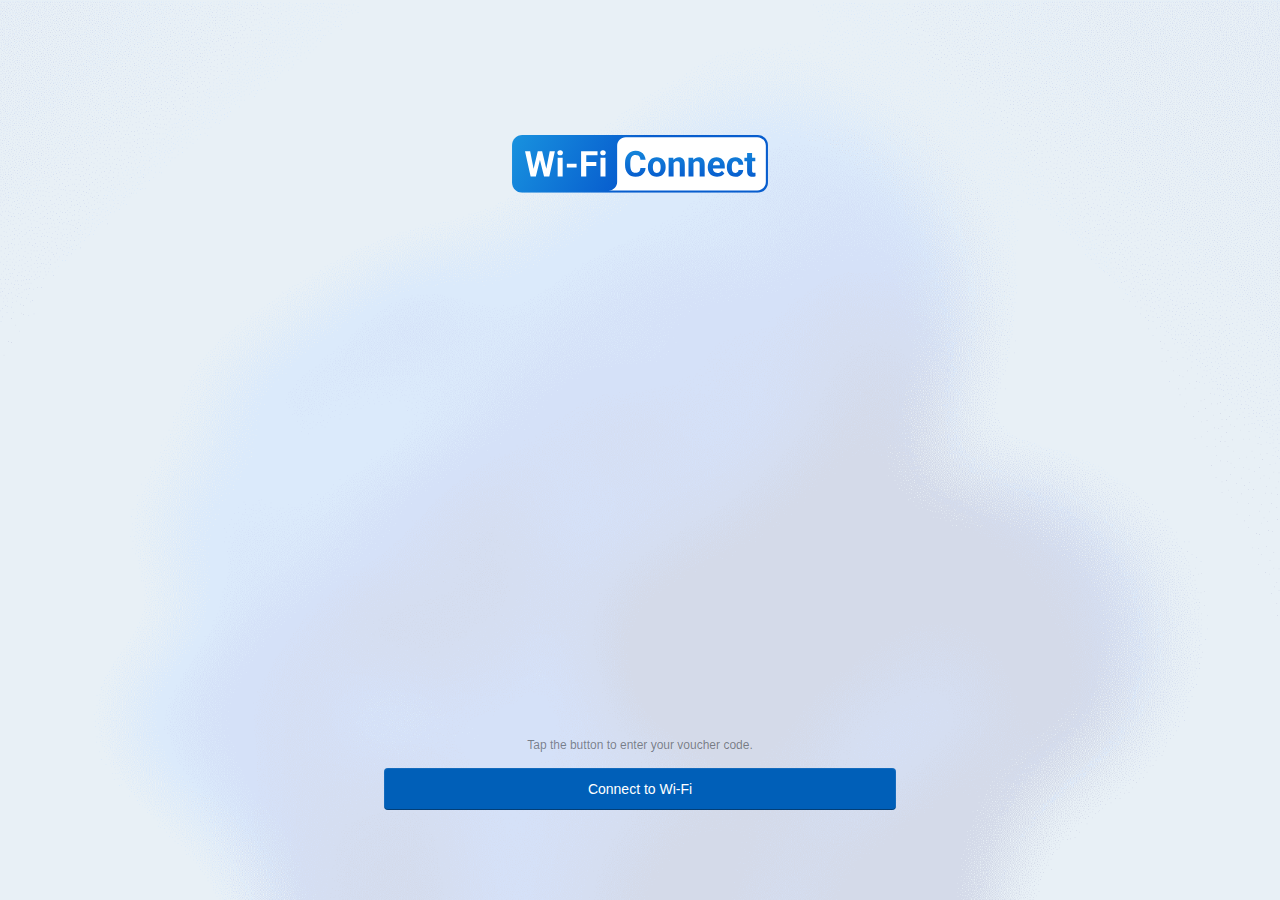
==== index.html @ c7b20d42 "Merge pull request #3 from MinecraftJohn/development" ====
<!DOCTYPE html PUBLIC "-//W3C//DTD XHTML 1.0 Transitional//EN" "http://www.w3.org/TR/xhtml1/DTD/xhtml1-transitional.dtd">
<html lang="en" theme="day">

<head>
    <meta charset="UTF-8">
    <meta http-equiv="X-UA-Compatible" content="IE=edge">
    <meta name="viewport" content="width=device-width, initial-scale=1.0">
    <meta name="theme-color" content="#F1F3F9" />
    <title>Wi-Fi Connect</title>
    <link rel="shortcut icon" href="[data-uri]"
        type="image/x-icon">
    <style>
        * {
            font-family: Arial, Helvetica, sans-serif;
            color: var(--text-primary);
            font-size: 14px;
            -webkit-tap-highlight-color: transparent;
            margin: 0;
            padding: 0;
            box-sizing: border-box;
            outline: none;
        }
        
        html[theme="day"] {
            --color-error: #C42B1C;
            --input-bottom-inactive: rgba(0, 0, 0, 0.4458);
            --control-border: rgba(0, 0, 0, 0.0578);
            --control-default: rgba(255, 255, 255, 0.7);
            --control-secondary: rgba(249, 249, 249, 0.5);
            --control-active: #fff;
            --color-accent-disabled: rgba(0, 0, 0, 0.2169);
            --btn-stroke: linear-gradient(180deg, rgba(255, 255, 255, 0.08) 90.67%, rgba(0, 0, 0, 0.4) 100%) border-box;
            --text-primary: rgba(0, 0, 0, 0.8956);
            --text-secondary: rgba(0, 0, 0, 0.6063);
            --text-tertiary: rgba(0, 0, 0, 0.4458);
            --property-focus: 0 0 0 1px #fff, 0 0 0 3px #000;
            --bg-img: url('[data-uri]') center center/cover no-repeat;
        }
        
        html[theme="night"] {
            --color-error: #FF99A4;
            --input-bottom-inactive: rgba(255, 255, 255, 0.5442);
            --control-border: rgba(255, 255, 255, 0.08);
            --control-default: rgba(255, 255, 255, 0.0605);
            --control-secondary: rgba(255, 255, 255, 0.0837);
            --control-active: rgba(30, 30, 30, 0.7);
            --color-accent-disabled: rgba(255, 255, 255, 0.1581);
            --btn-stroke: linear-gradient(180deg, rgba(255, 255, 255, 0.08) 90.67%, rgba(0, 0, 0, 0.14) 100%) border-box;
            --text-primary: #fff;
            --text-secondary: rgba(255, 255, 255, 0.786);
            --text-tertiary: rgba(255, 255, 255, 0.5442);
            --property-focus: 0 0 0 1px rgba(0, 0, 0, 0.7), 0 0 0 3px #fff;
            --bg-img: url('[data-uri]') center center/cover no-repeat;
        }
        
        body {
            position: relative;
            width: 100%;
            height: 100vh;
            background: var(--bg-img);
        }
        
        .logo {
            position: absolute;
            top: 15%;
            left: 50%;
            transform: translateX(-50%);
            width: 60%;
            max-width: 256px;
        }
        
        #hero-container {
            position: absolute;
            left: 50%;
            bottom: 10%;
            transform: translateX(-50%);
            width: 80%;
            max-width: 512px;
            display: flex;
            flex-direction: column;
            align-items: center;
            gap: 16px;
        }
        
        .login-tip {
            color: var(--text-tertiary);
            font-size: 12px;
            text-align: center;
        }
        
        #hint-container {
            display: none;
            align-items: center;
            gap: 8px;
        }
        
        #hint-container svg {
            width: 20px;
            height: 20px;
            fill: var(--color-error);
            flex-shrink: 0;
        }
        
        #oper-hint {
            color: var(--color-error);
        }
        
        button {
            position: relative;
            display: inline-flex;
            flex-direction: column;
            justify-content: center;
            align-items: center;
            border-radius: 4px;
            cursor: pointer;
            background-color: #005FB8;
            color: #fff;
            border: none;
            width: 100%;
            height: 42px;
            line-height: 42px;
        }
        
        button::before {
            content: "";
            position: absolute;
            top: 0;
            left: 0;
            right: 0;
            bottom: 0;
            border-radius: 4px;
            border: 1px solid transparent;
            background: var(--btn-stroke);
            -webkit-mask: linear-gradient(red, red) padding-box, linear-gradient(red, red);
            mask: linear-gradient(red, red) padding-box, linear-gradient(red, red);
            -webkit-mask-composite: destination-out;
            mask-composite: exclude;
        }
        
        button:hover {
            opacity: 0.9;
        }
        
        button:active {
            opacity: 0.8;
        }
        
        button:active::before {
            background: rgba(255, 255, 255, 0.08) border-box;
        }
        
        button:focus-visible {
            box-shadow: var(--property-focus);
        }
        
        #login-container {
            position: absolute;
            left: 50%;
            bottom: 5%;
            transform: translateX(-50%);
            width: 80%;
            max-width: 512px;
            display: none;
            flex-direction: column;
            align-items: stretch;
            gap: 8px;
            opacity: 0;
            transition: all 0.4s ease-out;
        }
        
        #input-voucher {
            position: relative;
            display: flex;
            justify-content: center;
            align-items: center;
            height: 42px;
            background: transparent;
            border-radius: 4px;
            overflow: hidden;
        }
        
        #input-voucher::before {
            content: "";
            position: absolute;
            top: 0;
            left: 0;
            right: 0;
            bottom: 0;
            border-radius: 4px;
            border: 1px solid transparent;
            background: var(--control-border);
            -webkit-mask: linear-gradient(red, red) padding-box, linear-gradient(red, red);
            mask: linear-gradient(red, red) padding-box, linear-gradient(red, red);
            -webkit-mask-composite: destination-out;
            mask-composite: exclude;
            pointer-events: none;
        }
        
        #input-line {
            position: absolute;
            bottom: 0;
            left: 0;
            width: 100%;
            height: 1px;
            background: var(--input-bottom-inactive);
            z-index: 2;
        }
        
        input {
            width: calc(100% - 2px);
            height: 40px;
            border-radius: 3px;
            background: var(--control-default);
            border: none;
            z-index: 1;
            color: var(--text-primary);
            padding: 0 11px;
        }
        
        input:hover {
            background: var(--control-secondary);
        }
        
        input:focus {
            background: var(--control-active);
        }
        
        input::placeholder {
            color: var(--text-secondary);
            opacity: 1;
        }
        
        #success-container {
            position: absolute;
            left: 50%;
            bottom: 10%;
            transform: translateX(-50%);
            width: 80%;
            max-width: 512px;
            display: none;
            flex-direction: column;
            align-items: center;
            gap: 32px;
            opacity: 0;
            transition: all 0.4s ease-out;
        }
        
        #success-hint {
            font-size: 16px;
        }
        
        #hotspot-section,
        #input-password,
        #hotspot-selector,
        #input-simple,
        #input-user,
        #input-phone-num,
        #input-verify-code,
        #button-facebook {
            display: none;
        }
    </style>
</head>

<body>
    <svg class="logo" viewBox="0 0 599 135" xmlns="http://www.w3.org/2000/svg">
        <g clip-path="url(#clip0_225_2)">
        <path d="M575 0H24C10.7452 0 0 10.7452 0 24V111C0 124.255 10.7452 135 24 135H575C588.255 135 599 124.255 599 111V24C599 10.7452 588.255 0 575 0Z" fill="url(#paint0_linear_225_2)"/>
        <path fill-rule="evenodd" clip-rule="evenodd" d="M266 5C254.954 5 246 13.9543 246 25V106V110C246 121.046 237.046 130 226 130H266H270H574C585.046 130 594 121.046 594 110V25C594 13.9543 585.046 5 574 5H266Z" fill="#fff"/>
        <path d="M48.4937 87.6382L60.2466 37.9922H66.812L68.3115 46.2598L55.7886 97H48.7368L48.4937 87.6382ZM42.4551 37.9922L52.1816 87.6382L51.3711 97H43.5088L30.4185 37.9922H42.4551ZM78.646 87.4355L88.251 37.9922H100.288L87.2378 97H79.3755L78.646 87.4355ZM70.5 37.9922L82.334 87.8408L82.0098 97H74.958L62.354 46.2192L63.9751 37.9922H70.5ZM118.484 53.1494V97H106.772V53.1494H118.484ZM106.042 41.7207C106.042 40.0186 106.637 38.6136 107.826 37.5059C109.014 36.3981 110.609 35.8442 112.608 35.8442C114.58 35.8442 116.161 36.3981 117.35 37.5059C118.565 38.6136 119.173 40.0186 119.173 41.7207C119.173 43.4229 118.565 44.8278 117.35 45.9355C116.161 47.0433 114.58 47.5972 112.608 47.5972C110.609 47.5972 109.014 47.0433 107.826 45.9355C106.637 44.8278 106.042 43.4229 106.042 41.7207ZM151.149 67.0908V76.25H128.251V67.0908H151.149ZM173.764 37.9922V97H161.605V37.9922H173.764ZM197.27 63.2002V72.6836H170.44V63.2002H197.27ZM200.106 37.9922V47.5161H170.44V37.9922H200.106ZM218.749 53.1494V97H207.037V53.1494H218.749ZM206.307 41.7207C206.307 40.0186 206.902 38.6136 208.09 37.5059C209.279 36.3981 210.873 35.8442 212.873 35.8442C214.845 35.8442 216.425 36.3981 217.614 37.5059C218.83 38.6136 219.438 40.0186 219.438 41.7207C219.438 43.4229 218.83 44.8278 217.614 45.9355C216.425 47.0433 214.845 47.5972 212.873 47.5972C210.873 47.5972 209.279 47.0433 208.09 45.9355C206.902 44.8278 206.307 43.4229 206.307 41.7207Z" fill="#fff"/>
        <path d="M300.474 77.4253H312.591C312.348 81.397 311.254 84.9229 309.309 88.0029C307.39 91.083 304.702 93.4876 301.244 95.2168C297.812 96.946 293.679 97.8105 288.842 97.8105C285.06 97.8105 281.669 97.1621 278.67 95.8652C275.671 94.5413 273.104 92.6501 270.97 90.1914C268.862 87.7327 267.255 84.7607 266.147 81.2754C265.039 77.79 264.485 73.8859 264.485 69.563V65.4697C264.485 61.1468 265.053 57.2427 266.188 53.7573C267.349 50.245 268.997 47.2594 271.132 44.8008C273.293 42.3421 275.874 40.4508 278.873 39.127C281.872 37.8031 285.222 37.1411 288.923 37.1411C293.841 37.1411 297.988 38.0327 301.365 39.8159C304.77 41.5991 307.404 44.0578 309.268 47.1919C311.159 50.326 312.294 53.8924 312.672 57.8911H300.514C300.379 55.5135 299.906 53.5007 299.096 51.8525C298.285 50.1774 297.056 48.9211 295.408 48.0835C293.787 47.2189 291.625 46.7866 288.923 46.7866C286.897 46.7866 285.127 47.1649 283.614 47.9214C282.101 48.6779 280.831 49.8262 279.805 51.3662C278.778 52.9062 278.008 54.8516 277.495 57.2021C277.008 59.5257 276.765 62.2546 276.765 65.3887V69.563C276.765 72.616 276.995 75.3044 277.454 77.6279C277.913 79.9245 278.616 81.8698 279.562 83.4639C280.534 85.0309 281.777 86.2197 283.29 87.0303C284.83 87.8138 286.681 88.2056 288.842 88.2056C291.382 88.2056 293.476 87.8003 295.124 86.9897C296.772 86.1792 298.028 84.9769 298.893 83.3828C299.785 81.7887 300.312 79.8029 300.474 77.4253ZM317.981 75.5205V74.6694C317.981 71.4543 318.441 68.4958 319.359 65.7939C320.278 63.0651 321.615 60.701 323.372 58.7017C325.128 56.7023 327.289 55.1488 329.856 54.041C332.423 52.9062 335.368 52.3389 338.691 52.3389C342.014 52.3389 344.973 52.9062 347.566 54.041C350.16 55.1488 352.335 56.7023 354.091 58.7017C355.875 60.701 357.225 63.0651 358.144 65.7939C359.063 68.4958 359.522 71.4543 359.522 74.6694V75.5205C359.522 78.7087 359.063 81.6672 358.144 84.396C357.225 87.0978 355.875 89.4619 354.091 91.4883C352.335 93.4876 350.174 95.0412 347.607 96.1489C345.04 97.2567 342.095 97.8105 338.772 97.8105C335.449 97.8105 332.49 97.2567 329.896 96.1489C327.33 95.0412 325.155 93.4876 323.372 91.4883C321.615 89.4619 320.278 87.0978 319.359 84.396C318.441 81.6672 317.981 78.7087 317.981 75.5205ZM329.653 74.6694V75.5205C329.653 77.3577 329.815 79.0734 330.14 80.6675C330.464 82.2616 330.977 83.6665 331.68 84.8823C332.409 86.0711 333.355 87.0033 334.517 87.6787C335.678 88.3542 337.097 88.6919 338.772 88.6919C340.393 88.6919 341.785 88.3542 342.946 87.6787C344.108 87.0033 345.04 86.0711 345.743 84.8823C346.445 83.6665 346.958 82.2616 347.283 80.6675C347.634 79.0734 347.81 77.3577 347.81 75.5205V74.6694C347.81 72.8862 347.634 71.2111 347.283 69.644C346.958 68.05 346.432 66.645 345.702 65.4292C345 64.1864 344.068 63.2137 342.906 62.5112C341.744 61.8088 340.339 61.4575 338.691 61.4575C337.043 61.4575 335.638 61.8088 334.476 62.5112C333.341 63.2137 332.409 64.1864 331.68 65.4292C330.977 66.645 330.464 68.05 330.14 69.644C329.815 71.2111 329.653 72.8862 329.653 74.6694ZM378.124 62.5112V97H366.452V53.1494H377.395L378.124 62.5112ZM376.422 73.5347H373.261C373.261 70.2925 373.68 67.3745 374.517 64.7808C375.355 62.16 376.53 59.931 378.043 58.0938C379.556 56.2295 381.353 54.811 383.433 53.8384C385.541 52.8387 387.891 52.3389 390.485 52.3389C392.538 52.3389 394.416 52.6361 396.118 53.2305C397.82 53.8249 399.279 54.7705 400.495 56.0674C401.738 57.3643 402.684 59.0799 403.332 61.2144C404.007 63.3488 404.345 65.9561 404.345 69.0361V97H392.592V68.9956C392.592 67.0503 392.322 65.5373 391.782 64.4565C391.241 63.3758 390.444 62.6193 389.391 62.187C388.364 61.7277 387.094 61.498 385.581 61.498C384.014 61.498 382.65 61.8088 381.488 62.4302C380.353 63.0516 379.407 63.9162 378.651 65.0239C377.921 66.1047 377.368 67.3745 376.989 68.8335C376.611 70.2925 376.422 71.8595 376.422 73.5347ZM424.649 62.5112V97H412.978V53.1494H423.92L424.649 62.5112ZM422.947 73.5347H419.786C419.786 70.2925 420.205 67.3745 421.042 64.7808C421.88 62.16 423.055 59.931 424.568 58.0938C426.081 56.2295 427.878 54.811 429.958 53.8384C432.066 52.8387 434.417 52.3389 437.01 52.3389C439.064 52.3389 440.941 52.6361 442.644 53.2305C444.346 53.8249 445.805 54.7705 447.021 56.0674C448.263 57.3643 449.209 59.0799 449.857 61.2144C450.533 63.3488 450.871 65.9561 450.871 69.0361V97H439.118V68.9956C439.118 67.0503 438.847 65.5373 438.307 64.4565C437.767 63.3758 436.97 62.6193 435.916 62.187C434.889 61.7277 433.619 61.498 432.106 61.498C430.539 61.498 429.175 61.8088 428.013 62.4302C426.878 63.0516 425.933 63.9162 425.176 65.0239C424.447 66.1047 423.893 67.3745 423.515 68.8335C423.136 70.2925 422.947 71.8595 422.947 73.5347ZM479.929 97.8105C476.524 97.8105 473.471 97.2702 470.77 96.1895C468.068 95.0817 465.771 93.5552 463.88 91.6099C462.016 89.6646 460.584 87.4085 459.584 84.8418C458.584 82.248 458.084 79.4922 458.084 76.5742V74.9531C458.084 71.6299 458.557 68.5903 459.503 65.8345C460.449 63.0786 461.799 60.6875 463.556 58.6611C465.339 56.6348 467.5 55.0812 470.04 54.0005C472.58 52.8927 475.444 52.3389 478.632 52.3389C481.739 52.3389 484.495 52.8522 486.899 53.8789C489.304 54.9056 491.317 56.3646 492.938 58.2559C494.586 60.1471 495.829 62.4167 496.667 65.0645C497.504 67.6852 497.923 70.6032 497.923 73.8184V78.6816H463.069V70.9004H486.454V70.0088C486.454 68.3877 486.156 66.9422 485.562 65.6724C484.995 64.3755 484.13 63.3488 482.968 62.5923C481.806 61.8358 480.32 61.4575 478.51 61.4575C476.97 61.4575 475.646 61.7952 474.539 62.4707C473.431 63.1462 472.526 64.0918 471.823 65.3076C471.148 66.5234 470.634 67.9554 470.283 69.6035C469.959 71.2246 469.797 73.0078 469.797 74.9531V76.5742C469.797 78.3304 470.04 79.9515 470.526 81.4375C471.04 82.9235 471.756 84.2069 472.674 85.2876C473.62 86.3683 474.755 87.2059 476.079 87.8003C477.43 88.3947 478.956 88.6919 480.658 88.6919C482.766 88.6919 484.724 88.2866 486.535 87.4761C488.372 86.6385 489.952 85.3822 491.276 83.707L496.95 89.8672C496.032 91.1911 494.775 92.4609 493.181 93.6768C491.614 94.8926 489.723 95.8923 487.507 96.6758C485.292 97.4323 482.766 97.8105 479.929 97.8105ZM522.685 88.6919C524.117 88.6919 525.387 88.4217 526.495 87.8813C527.602 87.314 528.467 86.5304 529.088 85.5308C529.737 84.5041 530.075 83.3018 530.102 81.9238H541.084C541.057 85.0039 540.233 87.7463 538.612 90.1509C536.991 92.5285 534.816 94.4062 532.087 95.7842C529.359 97.1351 526.306 97.8105 522.928 97.8105C519.524 97.8105 516.552 97.2432 514.012 96.1084C511.5 94.9736 509.406 93.4066 507.73 91.4072C506.055 89.3809 504.799 87.0303 503.961 84.3555C503.124 81.6536 502.705 78.7627 502.705 75.6826V74.5073C502.705 71.4002 503.124 68.5093 503.961 65.8345C504.799 63.1326 506.055 60.7821 507.73 58.7827C509.406 56.7563 511.5 55.1758 514.012 54.041C516.525 52.9062 519.47 52.3389 522.847 52.3389C526.441 52.3389 529.588 53.0278 532.29 54.4058C535.019 55.7837 537.153 57.756 538.693 60.3228C540.26 62.8625 541.057 65.875 541.084 69.3604H530.102C530.075 67.9014 529.764 66.5775 529.169 65.3887C528.602 64.1999 527.764 63.2542 526.657 62.5518C525.576 61.8223 524.239 61.4575 522.645 61.4575C520.942 61.4575 519.551 61.8223 518.47 62.5518C517.389 63.2542 516.552 64.2269 515.958 65.4697C515.363 66.6855 514.944 68.077 514.701 69.644C514.485 71.1841 514.377 72.8052 514.377 74.5073V75.6826C514.377 77.3848 514.485 79.0194 514.701 80.5864C514.917 82.1535 515.323 83.5449 515.917 84.7607C516.538 85.9766 517.389 86.9357 518.47 87.6382C519.551 88.3407 520.956 88.6919 522.685 88.6919ZM569.332 53.1494V61.417H543.8V53.1494H569.332ZM550.122 42.3286H561.794V83.7881C561.794 85.0579 561.956 86.0306 562.28 86.7061C562.632 87.3815 563.145 87.8543 563.82 88.1245C564.496 88.3677 565.347 88.4893 566.374 88.4893C567.103 88.4893 567.751 88.4622 568.319 88.4082C568.913 88.3271 569.413 88.2461 569.818 88.165L569.859 96.7568C568.859 97.0811 567.778 97.3377 566.617 97.5269C565.455 97.716 564.172 97.8105 562.767 97.8105C560.2 97.8105 557.957 97.3918 556.039 96.5542C554.148 95.6896 552.689 94.3117 551.662 92.4204C550.635 90.5291 550.122 88.0435 550.122 84.9634V42.3286Z" fill="url(#paint1_linear_225_2)"/>
        </g>
        <defs>
        <linearGradient id="paint0_linear_225_2" x1="8" y1="8.00001" x2="245.5" y2="135" gradientUnits="userSpaceOnUse">
        <stop stop-color="#1890DE"/>
        <stop offset="1" stop-color="#075DCE"/>
        </linearGradient>
        <linearGradient id="paint1_linear_225_2" x1="416" y1="20" x2="416" y2="100" gradientUnits="userSpaceOnUse">
        <stop stop-color="#1890DE"/>
        <stop offset="1" stop-color="#075DCE"/>
        </linearGradient>
        <clipPath id="clip0_225_2">
        <rect width="599" height="135" fill="#fff"/>
        </clipPath>
        </defs>
    </svg>
    <nav id="hero-container">
        <p class="login-tip">Tap the button to enter your voucher code.</p>
        <button id="connect-btn">Connect to Wi-Fi</button>
    </nav>
    <main id="login-container">
        <div id="hint-container">
            <svg viewBox="0 0 24 24"><path d="M12 2C6.48 2 2 6.48 2 12s4.48 10 10 10 10-4.48 10-10S17.52 2 12 2zm1 15h-2v-2h2v2zm0-4h-2V7h2v6z"></path></svg>
            <p id="oper-hint"></p>
        </div>
        <div id="hotspot-section">
            <select id="hotspot-selector"></select>
        </div>
        <form id="login-form">
            <div id="input-voucher">
                <input id="voucherCode" name="voucherCode" type="text" placeholder="Voucher Code" />
                <div id="input-line"></div>
            </div>
            <div id="input-user">
                <input id="username" name="username" type="text" placeholder="Username" />
            </div>
            <div id="input-password" class="user-input">
                <input id="password" name="password" type="password" placeholder="Password" />
            </div>
            <div id="input-simple">
                <input id="simplePassword" name="simplePassword" type="password" placeholder="Password" />
            </div>
            <div id="input-phone-num">
                +<input id="country-code"><input id="phone-number" name="phone-number" type="text" placeholder="Phone Number" />
            </div>
            <div id="input-verify-code">
                <input id="verify-code" name="verify-code" type="text" placeholder="Verification Code" /><button id="get-code">Get Code</button>
            </div>
            <input name="clientMac" id="cMac" style="display:none;" />
            <input name="radiusSvrIp" id="radiusServerIp" style="display:none" />
        </form>
        <div id="button-area">
            <button id="button-facebook">Facebook</button><button id="button-login">Log In</button>
        </div>
    </main>
    <section id="success-container">
        <svg width="64" height="64" viewBox="0 0 32 32" fill="none" xmlns="http://www.w3.org/2000/svg">
            <circle cx="16" cy="16" r="16" fill="url(#paint0_linear_253_4)"/>
            <path fill-rule="evenodd" clip-rule="evenodd" d="M22 13.3842L20.6158 12L14.3687 18.2471L11.3842 15.2625L10 16.6467L14.3683 21.0149L14.9724 20.4108L14.9729 20.4112L22 13.3842Z" fill="white"/>
            <defs>
            <linearGradient id="paint0_linear_253_4" x1="5" y1="5" x2="27" y2="27" gradientUnits="userSpaceOnUse">
            <stop stop-color="#56B60E"/>
            <stop offset="1" stop-color="#107C10"/>
            </linearGradient>
            </defs>
        </svg>        
        <p id="success-hint"></p>
    </section>
    <audio id="login-success-sound" src="[data-uri]"></audio>
    <script type="text/javascript">
        var voucherCode = document.getElementById("voucherCode"),
            inputLine = document.getElementById("input-line"),
            heroContainer = document.getElementById("hero-container"),
            connectBtn = document.getElementById("connect-btn"),
            loginContainer = document.getElementById("login-container"),
            successContainer = document.getElementById("success-container"),
            loginSuccessSound = document.getElementById("login-success-sound");

        function setTheme() {
            var time = new Date();
            if (time.getHours() >= 6 && time.getHours() <= 17) {
                document.getElementsByTagName("html")[0].setAttribute("theme", "day");
                document.getElementsByTagName("meta")[3].setAttribute("content", "#F1F3F9");
            } else {
                document.getElementsByTagName("html")[0].setAttribute("theme", "night");
                document.getElementsByTagName("meta")[3].setAttribute("content", "#1A2030");
            }
        };
        setTheme();
        connectBtn.onclick = () => {
            heroContainer.remove();
            loginContainer.style.display = "flex";
            setTimeout(() => {
                loginContainer.style.opacity = "1";
                loginContainer.style.bottom = "10%";
            }, 1)
        }
        voucherCode.onfocus = () => {
            inputLine.style.height = "2px";
            inputLine.style.background = "#0067C0";
        }
        voucherCode.onblur = () => {
            inputLine.removeAttribute("style");
        }

        var Ajax = {
            post: function(url, data, fn) {
                var xhr = new XMLHttpRequest();
                xhr.open("POST", url, true);
                xhr.setRequestHeader("Content-Type", "application/json");
                xhr.onreadystatechange = function() {
                    if (xhr.readyState == 4 && (xhr.status == 200 || xhr.status == 304)) {
                        fn.call(this, xhr.responseText);
                    }
                };
                xhr.send(data);
            }
        };
        var data = {};
        var globalConfig = {};
        var submitUrl;
        var clientMac = getQueryStringKey("clientMac");
        var apMac = getQueryStringKey("apMac");
        var gatewayMac = getQueryStringKey("gatewayMac") || undefined;
        var ssidName = getQueryStringKey("ssidName") || undefined;
        var radioId = !!getQueryStringKey("radioId") ? Number(getQueryStringKey("radioId")) : undefined;
        var vid = !!getQueryStringKey("vid") ? Number(getQueryStringKey("vid")) : undefined;
        var originUrl = getQueryStringKey("originUrl");
        var previewSite = getQueryStringKey("previewSite");

        var hotspotMap = {
            3: "Voucher Access",
            5: "Local User Access",
            6: "SMS Access",
            8: "RADIUS Access"
        };

        var errorHintMap = {
            "0": "Connected successfully",
            "-1": "General error.",
            "-41500": "Invalid authentication type.",
            "-41501": "Failed to authenticate.",
            "-41502": "Incorrect voucher code.",
            "-41503": "This voucher code is expired.",
            "-41504": "The traffic used by this voucher code has reached the limit.",
            "-41505": "The number of users has reached the limit.",
            "-41506": "Invalid authorization information.",
            "-41507": "Your authentication times out. You can get authenticated again until the next day.",
            "-41508": "The traffic used by this local user has reached the limit.",
            "-41512": "This local user is expired.",
            "-41513": "This local user is disabled.",
            "-41514": "Incorrect MAC address.",
            "-41516": "The number of users has reached the limit.",
            "-41517": "Incorrect password.",
            "-41518": "This SSID does not exist.",
            "-41519": "Invalid code.",
            "-41520": "The code is expired.",
            "-41521": "The number of users has reached the limit.",
            "-41522": "Failed to validate the code.",
            "-41523": "Failed to send verification code.",
            "-41524": "Authentication failed because the username does not exsit.",
            "-41525": "Authentication failed because of the wrong password.",
            "-41526": "Authentication failed because the client is invalid.",
            "-41527": "Authentication failed because the local user is invalid."
        };

        var facebookUrl = !!apMac ? ('/portal/fbwifi/forward?clientMac=' + encodeURIComponent(clientMac) + '&apMac=' + encodeURIComponent(apMac) + '&ssidName=' + encodeURIComponent(ssidName) + '&radioId=' + encodeURIComponent(radioId) + '&originUrl=' + encodeURIComponent(originUrl)) :
            ('/portal/fbwifi/forward?clientMac=' + encodeURIComponent(clientMac) + '&gatewayMac=' + encodeURIComponent(gatewayMac) + '&vid=' + encodeURIComponent(vid) + '&originUrl=' + encodeURIComponent(originUrl));

        var isCommited;

        function getQueryStringKey(key) {
            return getQueryStringAsObject()[key];
        }

        function getQueryStringAsObject() {
            var b, cv, e, k, ma, sk, v, r = {},
                d = function(v) {
                    return decodeURIComponent(v);
                }, //# d(ecode) the v(alue)
                q = window.location.search.substring(1), //# suggested: q = decodeURIComponent(window.location.search.substring(1)),
                s = /([^&;=]+)=?([^&;]*)/g //# original regex that does not allow for ; as a delimiter:   /([^&=]+)=?([^&]*)/g
            ;
            ma = function(v) {
                if (typeof v != "object") {
                    cv = v;
                    v = {};
                    v.length = 0;
                    if (cv) {
                        Array.prototype.push.call(v, cv);
                    }
                }
                return v;
            };
            while (e = s.exec(q)) {
                b = e[1].indexOf("[");
                v = d(e[2]);
                if (b < 0) {
                    k = d(e[1]);
                    if (r[k]) {
                        r[k] = ma(r[k]);
                        Array.prototype.push.call(r[k], v);
                    } else {
                        r[k] = v;
                    }
                } else {
                    k = d(e[1].slice(0, b));
                    sk = d(e[1].slice(b + 1, e[1].indexOf("]", b)));
                    r[k] = ma(r[k]);
                    if (sk) {
                        r[k][sk] = v;
                    } else {
                        Array.prototype.push.call(r[k], v);
                    }
                }
            }
            return r;
        }
        Ajax.post(
            '/portal/getPortalPageSetting',
            JSON.stringify({
                "clientMac": clientMac,
                "apMac": apMac,
                "gatewayMac": gatewayMac,
                "ssidName": ssidName,
                "radioId": radioId,
                "vid": vid,
                "originUrl": originUrl
            }),
            function(res) {
                res = JSON.parse(res);
                data = res.result;
                submitUrl = "/portal/auth";
                var landingUrl = data.landingUrl;
                isCommited = false;
                globalConfig = {
                    authType: data.authType,
                    hotspotTypes: !!data.hotspot && data.hotspot.enabledTypes || [],
                    error: data.error || 'ok',
                    countryCode: !!data.sms && data.sms.countryCode || 1
                };

                function pageConfigParse() {
                    if (res.errorCode !== 0) {
                        document.getElementById("oper-hint").style.display = "block";
                        document.getElementById("oper-hint").innerHTML = errorHintMap[res.errorCode];
                    }
                    document.getElementById("hotspot-section").style.display = "none";
                    document.getElementById("input-voucher").style.display = "none";
                    document.getElementById("input-user").style.display = "none";
                    document.getElementById("input-password").style.display = "none";
                    document.getElementById("input-simple").style.display = "none";
                    document.getElementById("input-phone-num").style.display = "none";
                    document.getElementById("input-verify-code").style.display = "none";
                    document.getElementById("button-facebook").style.display = "none";
                    switch (globalConfig.authType) {
                        case 0:
                            window.authType = 0;
                            break;
                        case 1:
                            document.getElementById("input-simple").style.display = "block";
                            window.authType = 1;
                            break;
                        case 2:
                            hotspotChang(2);
                            window.authType = 2;
                            break;
                        case 7:
                            document.getElementById("button-facebook").style.display = "block";
                            document.getElementById("button-facebook").addEventListener("click", function() {
                                window.location.href = facebookUrl;
                            });
                            document.getElementById("button-login").style.display = "none";
                            window.authType = 7;
                            break;
                        case 11:
                            document.getElementById("hotspot-section").style.display = "block";
                            var options = "";
                            for (var i = 0; i < globalConfig.hotspotTypes.length; i++) {
                                options += '<option value="' + globalConfig.hotspotTypes[i] + '">' + hotspotMap[globalConfig.hotspotTypes[i]] + '</option>';
                            }
                            document.getElementById("hotspot-selector").innerHTML = options;
                            hotspotChang(globalConfig.hotspotTypes[0]);
                            window.authType = globalConfig.hotspotTypes[0];
                            break;
                    }
                }

                function handleSubmit() {
                    var submitData = {};
                    submitData['authType'] = window.authType;
                    switch (window.authType) {
                        case 3:
                            submitData['voucherCode'] = document.getElementById("voucherCode").value;
                            break;
                        case 5:
                            submitData['localuser'] = document.getElementById("username").value;
                            submitData['localuserPsw'] = document.getElementById("password").value;
                            break;
                        case 1:
                            submitData['simplePassword'] = document.getElementById("simplePassword").value;
                            break;
                        case 0:
                            break;
                        case 6:
                            submitData['phone'] = "+" + document.getElementById("country-code").value + document.getElementById("phone-number").value;
                            submitData['code'] = document.getElementById("verify-code").value;
                            break;
                        case 2:
                        case 8:
                            submitData['username'] = document.getElementById("username").value;
                            submitData['password'] = document.getElementById("password").value;
                            break;
                        default:
                            break;
                    }

                    if (isCommited == false) {
                        submitData['clientMac'] = clientMac;
                        submitData['apMac'] = apMac;
                        submitData['gatewayMac'] = gatewayMac;
                        submitData['ssidName'] = ssidName;
                        submitData['radioId'] = radioId;
                        submitData['vid'] = vid;
                        if (window.authType == 2 || window.authType == 8) {
                            submitUrl = "/portal/radius/auth";
                            submitData['authType'] = window.authType;
                        } else {
                            submitData['originUrl'] = originUrl;
                        }

                        function doAuth() {
                            Ajax.post(submitUrl, JSON.stringify(submitData).toString(), function(data) {
                                data = JSON.parse(data);
                                if (!!data && data.errorCode === 0) {
                                    isCommited = true;
                                    window.location.href = landingUrl;
                                    document.getElementById("success-hint").innerHTML = errorHintMap[data.errorCode];
                                    loginContainer.remove();
                                    successContainer.style.display = "flex";
                                    setTimeout(() => {
                                        successContainer.style.bottom = "20%";
                                        successContainer.style.opacity = "1";
                                    }, 1);
                                    setTimeout(() => {
                                        loginSuccessSound.play();
                                    }, 300);
                                } else {
                                    document.getElementById("hint-container").style.display = "flex";
                                    document.getElementById("oper-hint").innerHTML = errorHintMap[data.errorCode];
                                    navigator.vibrate(300);
                                }
                            });
                        }
                        doAuth();
                    }
                }

                function hotspotChang(type) {

                    document.getElementById("input-voucher").style.display = "none";
                    document.getElementById("input-user").style.display = "none";
                    document.getElementById("input-password").style.display = "none";
                    document.getElementById("input-phone-num").style.display = "none";
                    document.getElementById("input-verify-code").style.display = "none";
                    document.getElementById("button-login").style.display = "block";
                    window.authType = Number(type);
                    switch (Number(type)) {
                        case 3:
                            document.getElementById("input-voucher").style.display = "block";
                            break;
                        case 5:
                        case 2:
                        case 8:
                            document.getElementById("input-user").style.display = "block";
                            document.getElementById("input-password").style.display = "block";
                            break;
                        case 6:
                            document.getElementById("input-phone-num").style.display = "block";
                            document.getElementById("input-verify-code").style.display = "block";
                            break;
                    }
                }
                globalConfig.countryCode = "+" + parseInt(globalConfig.countryCode, 10);
                document.getElementById("country-code").value = parseInt(globalConfig.countryCode, 10);
                document.getElementById("hotspot-selector").addEventListener("change", function() {
                    var obj = document.getElementById("hotspot-selector");
                    var opt = obj.options[obj.selectedIndex];
                    hotspotChang(opt.value);
                });
                document.getElementById("button-login").addEventListener("click", handleSubmit);
                document.getElementById("get-code").addEventListener("click", function(e) {
                    e.preventDefault();
                    var phoneNum = document.getElementById("phone-number").value;

                    function sendSmsAuthCode() {
                        Ajax.post("/portal/sendSmsAuthCode",
                            JSON.stringify({
                                clientMac: clientMac,
                                apMac: apMac,
                                gatewayMac: gatewayMac,
                                ssidName: ssidName,
                                radioId: radioId,
                                vid: vid,
                                phone: "+" + document.getElementById("country-code").value + phoneNum
                            }),
                            function(data) {
                                data = JSON.parse(data);
                                if (data.errorCode !== 0) {
                                    document.getElementById("oper-hint").innerHTML = errorHintMap[data.errorCode];
                                } else {
                                    document.getElementById("oper-hint").innerHTML = "SMS has been sent successfully.";
                                }
                            }
                        );
                    }
                    sendSmsAuthCode();
                    document.getElementById("oper-hint").innerHTML = "Sending Authorization Code...";
                });
                pageConfigParse();
            }
        );
    </script>
</body>

</html>
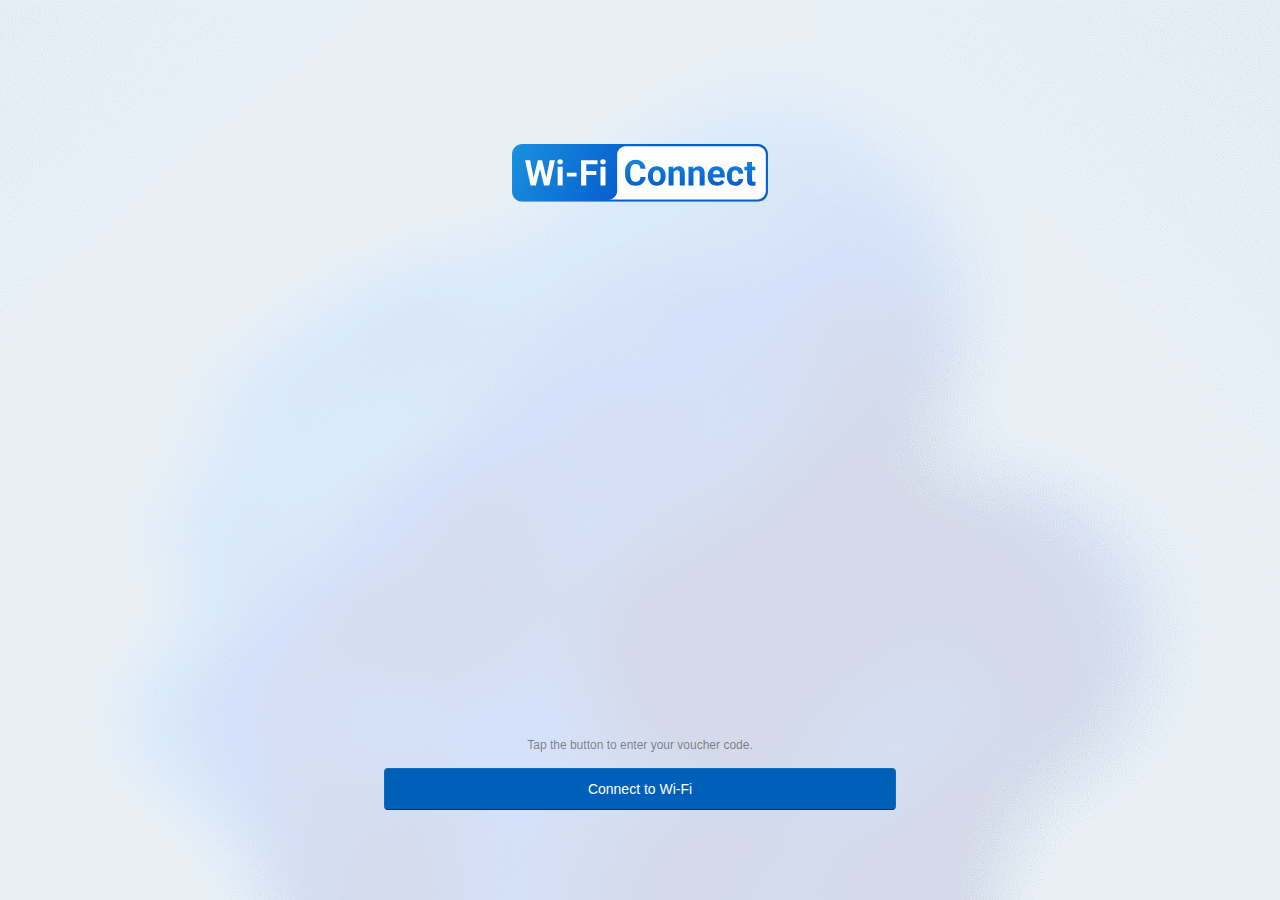
==== commit 78097def: "Merge pull request #4 from MinecraftJohn/development" ====
--- a/index.html
+++ b/index.html
@@ -29,7 +29,6 @@
             --control-secondary: rgba(249, 249, 249, 0.5);
             --control-active: #fff;
             --color-accent-disabled: rgba(0, 0, 0, 0.2169);
-            --btn-stroke: linear-gradient(180deg, rgba(255, 255, 255, 0.08) 90.67%, rgba(0, 0, 0, 0.4) 100%) border-box;
             --text-primary: rgba(0, 0, 0, 0.8956);
             --text-secondary: rgba(0, 0, 0, 0.6063);
             --text-tertiary: rgba(0, 0, 0, 0.4458);
@@ -45,7 +44,6 @@
             --control-secondary: rgba(255, 255, 255, 0.0837);
             --control-active: rgba(30, 30, 30, 0.7);
             --color-accent-disabled: rgba(255, 255, 255, 0.1581);
-            --btn-stroke: linear-gradient(180deg, rgba(255, 255, 255, 0.08) 90.67%, rgba(0, 0, 0, 0.14) 100%) border-box;
             --text-primary: #fff;
             --text-secondary: rgba(255, 255, 255, 0.786);
             --text-tertiary: rgba(255, 255, 255, 0.5442);
@@ -62,7 +60,7 @@
         
         .logo {
             position: absolute;
-            top: 15%;
+            top: 16%;
             left: 50%;
             transform: translateX(-50%);
             width: 60%;
@@ -115,38 +113,22 @@
             cursor: pointer;
             background-color: #005FB8;
             color: #fff;
-            border: none;
+            border-top: 1px solid rgba(255, 255, 255, 0.08);
+            border-right: 1px solid rgba(255, 255, 255, 0.08);
+            border-bottom: 1px solid rgba(0, 0, 0, 0.4);
+            border-left: 1px solid rgba(255, 255, 255, 0.08);
             width: 100%;
             height: 42px;
             line-height: 42px;
         }
         
-        button::before {
-            content: "";
-            position: absolute;
-            top: 0;
-            left: 0;
-            right: 0;
-            bottom: 0;
-            border-radius: 4px;
-            border: 1px solid transparent;
-            background: var(--btn-stroke);
-            -webkit-mask: linear-gradient(red, red) padding-box, linear-gradient(red, red);
-            mask: linear-gradient(red, red) padding-box, linear-gradient(red, red);
-            -webkit-mask-composite: destination-out;
-            mask-composite: exclude;
-        }
-        
         button:hover {
             opacity: 0.9;
         }
         
         button:active {
             opacity: 0.8;
-        }
-        
-        button:active::before {
-            background: rgba(255, 255, 255, 0.08) border-box;
+            border-bottom: 1px solid rgba(255, 255, 255, 0.08);
         }
         
         button:focus-visible {
@@ -174,26 +156,9 @@
             justify-content: center;
             align-items: center;
             height: 42px;
-            background: transparent;
+            background: none;
             border-radius: 4px;
             overflow: hidden;
-        }
-        
-        #input-voucher::before {
-            content: "";
-            position: absolute;
-            top: 0;
-            left: 0;
-            right: 0;
-            bottom: 0;
-            border-radius: 4px;
-            border: 1px solid transparent;
-            background: var(--control-border);
-            -webkit-mask: linear-gradient(red, red) padding-box, linear-gradient(red, red);
-            mask: linear-gradient(red, red) padding-box, linear-gradient(red, red);
-            -webkit-mask-composite: destination-out;
-            mask-composite: exclude;
-            pointer-events: none;
         }
         
         #input-line {
@@ -203,18 +168,16 @@
             width: 100%;
             height: 1px;
             background: var(--input-bottom-inactive);
-            z-index: 2;
         }
         
         input {
-            width: calc(100% - 2px);
-            height: 40px;
-            border-radius: 3px;
+            width: 100%;
+            height: 100%;
             background: var(--control-default);
-            border: none;
-            z-index: 1;
+            border: 1px solid var(--control-border);
             color: var(--text-primary);
             padding: 0 11px;
+            border-radius: 4px;
         }
         
         input:hover {
@@ -296,7 +259,7 @@
         <div id="hotspot-section">
             <select id="hotspot-selector"></select>
         </div>
-        <form id="login-form">
+        <form id="login-form" autocomplete="off">
             <div id="input-voucher">
                 <input id="voucherCode" name="voucherCode" type="text" placeholder="Voucher Code" />
                 <div id="input-line"></div>
@@ -447,9 +410,9 @@
             var b, cv, e, k, ma, sk, v, r = {},
                 d = function(v) {
                     return decodeURIComponent(v);
-                }, //# d(ecode) the v(alue)
-                q = window.location.search.substring(1), //# suggested: q = decodeURIComponent(window.location.search.substring(1)),
-                s = /([^&;=]+)=?([^&;]*)/g //# original regex that does not allow for ; as a delimiter:   /([^&=]+)=?([^&]*)/g
+                },
+                q = window.location.search.substring(1),
+                s = /([^&;=]+)=?([^&;]*)/g
             ;
             ma = function(v) {
                 if (typeof v != "object") {
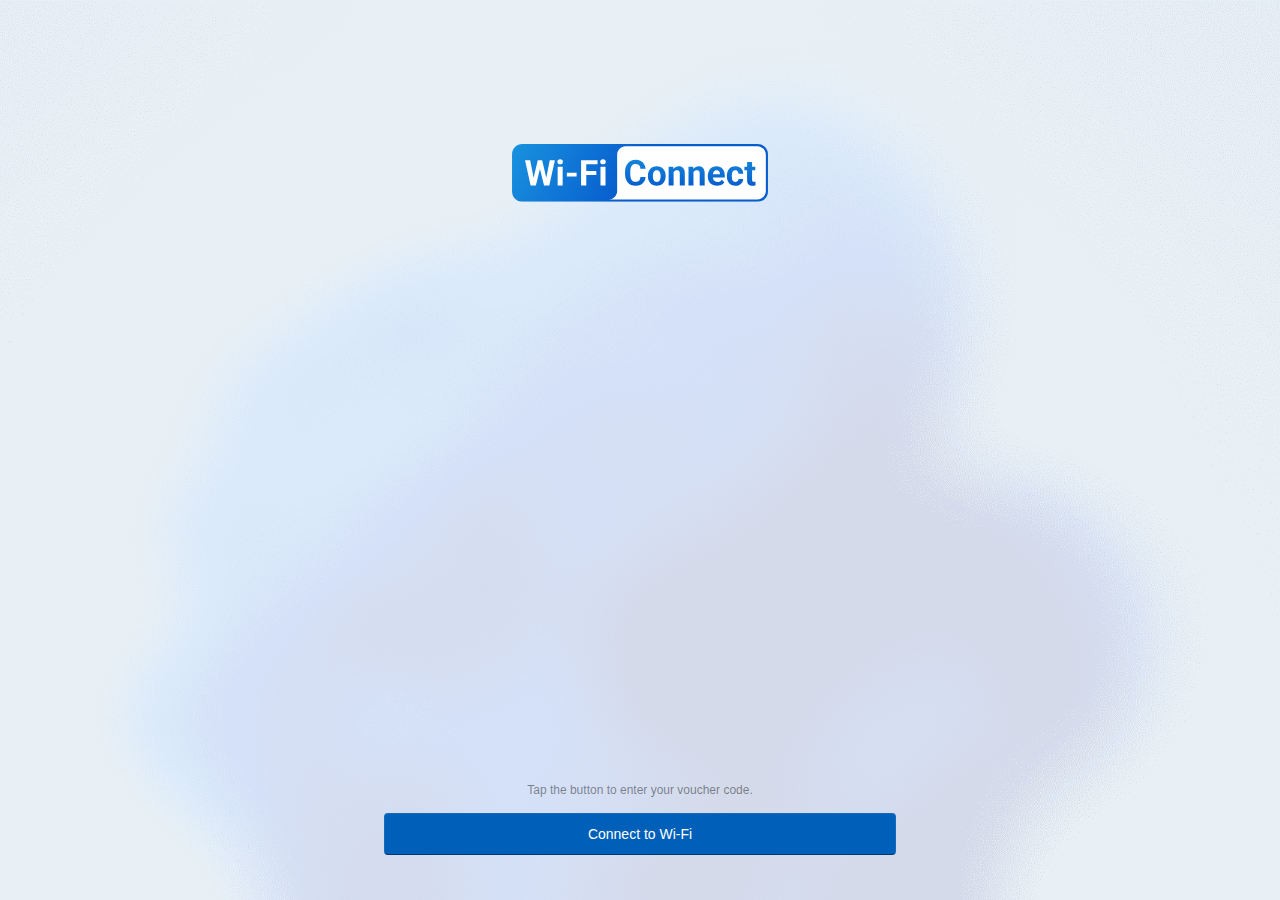
==== commit bedf505c: "v23.5.28a" ====
--- a/index.html
+++ b/index.html
@@ -1,659 +1,843 @@
 <!DOCTYPE html PUBLIC "-//W3C//DTD XHTML 1.0 Transitional//EN" "http://www.w3.org/TR/xhtml1/DTD/xhtml1-transitional.dtd">
 <html lang="en" theme="day">
-
-<head>
-    <meta charset="UTF-8">
-    <meta http-equiv="X-UA-Compatible" content="IE=edge">
-    <meta name="viewport" content="width=device-width, initial-scale=1.0">
+  <head>
+    <meta charset="UTF-8" />
+    <meta http-equiv="X-UA-Compatible" content="IE=edge" />
+    <meta name="viewport" content="width=device-width, initial-scale=1.0" />
     <meta name="theme-color" content="#F1F3F9" />
     <title>Wi-Fi Connect</title>
-    <link rel="shortcut icon" href="[data-uri]"
-        type="image/x-icon">
+    <link
+      rel="shortcut icon"
+      href="[data-uri]"
+      type="image/x-icon"
+    />
+    <script>
+      const time = new Date();
+      document
+        .getElementsByTagName("html")[0]
+        .setAttribute(
+          "theme",
+          time.getHours() >= 6 && time.getHours() <= 17 ? "day" : "night"
+        );
+      document
+        .getElementsByTagName("meta")[3]
+        .setAttribute(
+          "content",
+          time.getHours() >= 6 && time.getHours() <= 17 ? "#F1F3F9" : "#1A2030"
+        );
+    </script>
     <style>
-        * {
-            font-family: Arial, Helvetica, sans-serif;
-            color: var(--text-primary);
-            font-size: 14px;
-            -webkit-tap-highlight-color: transparent;
-            margin: 0;
-            padding: 0;
-            box-sizing: border-box;
-            outline: none;
-        }
-        
-        html[theme="day"] {
-            --color-error: #C42B1C;
-            --input-bottom-inactive: rgba(0, 0, 0, 0.4458);
-            --control-border: rgba(0, 0, 0, 0.0578);
-            --control-default: rgba(255, 255, 255, 0.7);
-            --control-secondary: rgba(249, 249, 249, 0.5);
-            --control-active: #fff;
-            --color-accent-disabled: rgba(0, 0, 0, 0.2169);
-            --text-primary: rgba(0, 0, 0, 0.8956);
-            --text-secondary: rgba(0, 0, 0, 0.6063);
-            --text-tertiary: rgba(0, 0, 0, 0.4458);
-            --property-focus: 0 0 0 1px #fff, 0 0 0 3px #000;
-            --bg-img: url('[data-uri]') center center/cover no-repeat;
-        }
-        
-        html[theme="night"] {
-            --color-error: #FF99A4;
-            --input-bottom-inactive: rgba(255, 255, 255, 0.5442);
-            --control-border: rgba(255, 255, 255, 0.08);
-            --control-default: rgba(255, 255, 255, 0.0605);
-            --control-secondary: rgba(255, 255, 255, 0.0837);
-            --control-active: rgba(30, 30, 30, 0.7);
-            --color-accent-disabled: rgba(255, 255, 255, 0.1581);
-            --text-primary: #fff;
-            --text-secondary: rgba(255, 255, 255, 0.786);
-            --text-tertiary: rgba(255, 255, 255, 0.5442);
-            --property-focus: 0 0 0 1px rgba(0, 0, 0, 0.7), 0 0 0 3px #fff;
-            --bg-img: url('[data-uri]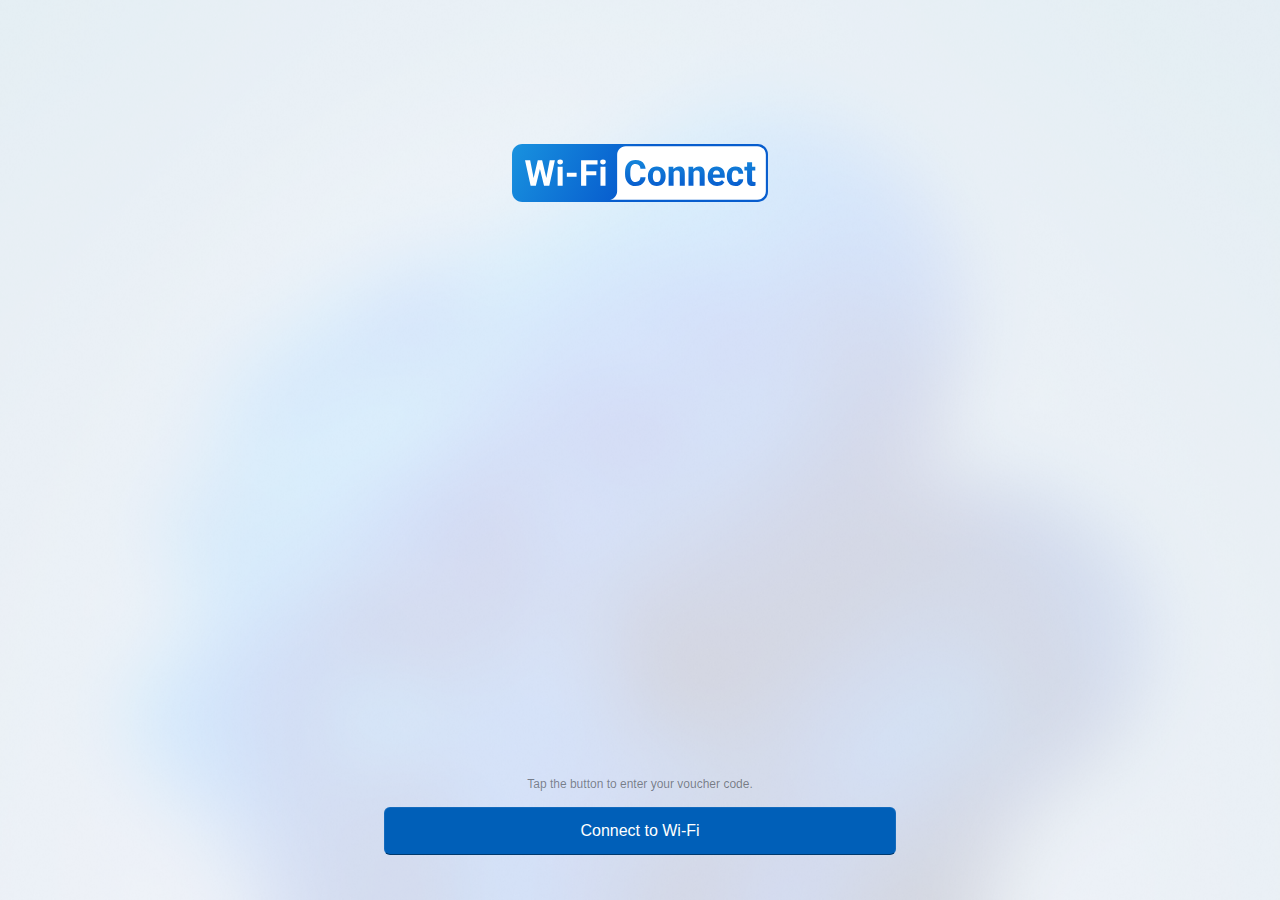
==== commit 9cd41de1: "v24.12.25a" ====
--- a/index.html
+++ b/index.html
@@ -1,364 +1,47 @@
 <!DOCTYPE html PUBLIC "-//W3C//DTD XHTML 1.0 Transitional//EN" "http://www.w3.org/TR/xhtml1/DTD/xhtml1-transitional.dtd">
-<html lang="en" theme="day">
-  <head>
-    <meta charset="UTF-8" />
-    <meta http-equiv="X-UA-Compatible" content="IE=edge" />
-    <meta name="viewport" content="width=device-width, initial-scale=1.0" />
-    <meta name="theme-color" content="#F1F3F9" />
-    <title>Wi-Fi Connect</title>
-    <link
-      rel="shortcut icon"
-      href="[data-uri]"
-      type="image/x-icon"
-    />
-    <script>
-      const time = new Date();
-      document
-        .getElementsByTagName("html")[0]
-        .setAttribute(
-          "theme",
-          time.getHours() >= 6 && time.getHours() <= 17 ? "day" : "night"
-        );
-      document
-        .getElementsByTagName("meta")[3]
-        .setAttribute(
-          "content",
-          time.getHours() >= 6 && time.getHours() <= 17 ? "#F1F3F9" : "#1A2030"
-        );
-    </script>
-    <style>
-      * {
-        font-family: Arial, Helvetica, sans-serif;
-        color: var(--text-primary);
-        font-size: 14px;
-        -webkit-tap-highlight-color: transparent;
-        margin: 0;
-        padding: 0;
-        box-sizing: border-box;
-        outline: none;
-      }
+<meta charset="UTF-8" />
+<meta http-equiv="Content-Type" content="text/html; charset=utf-8" />
+<meta name="viewport" content="width=device-width, initial-scale=1.0" />
+<meta name="theme-color" content="#F1F3F9" />
+<title>Wi-Fi Connect</title>
+<link rel="shortcut icon" href="favicon.png" type="image/x-icon" />
+<link rel="stylesheet" href="index.css" />
 
-      html {
-        height: fill-available;
-        height: -webkit-fill-available;
-        background: var(--bg-img);
-      }
-
-      html[theme="day"] {
-        --color-error: #c42b1c;
-        --input-bottom-inactive: rgba(0, 0, 0, 0.4458);
-        --control-border: rgba(0, 0, 0, 0.0578);
-        --control-default: rgba(255, 255, 255, 0.7);
-        --control-secondary: rgba(249, 249, 249, 0.5);
-        --control-active: #fff;
-        --color-accent-disabled: rgba(0, 0, 0, 0.2169);
-        --text-primary: rgba(0, 0, 0, 0.8956);
-        --text-secondary: rgba(0, 0, 0, 0.6063);
-        --text-tertiary: rgba(0, 0, 0, 0.4458);
-        --property-focus: 0 0 0 1px #fff, 0 0 0 3px #000;
-        --bg-img: url("[data-uri]")
-          center center/cover no-repeat;
-      }
-
-      html[theme="night"] {
-        --color-error: #ff99a4;
-        --input-bottom-inactive: rgba(255, 255, 255, 0.5442);
-        --control-border: rgba(255, 255, 255, 0.08);
-        --control-default: rgba(255, 255, 255, 0.0605);
-        --control-secondary: rgba(255, 255, 255, 0.0837);
-        --control-active: rgba(30, 30, 30, 0.7);
-        --color-accent-disabled: rgba(255, 255, 255, 0.1581);
-        --text-primary: #fff;
-        --text-secondary: rgba(255, 255, 255, 0.786);
-        --text-tertiary: rgba(255, 255, 255, 0.5442);
-        --property-focus: 0 0 0 1px rgba(0, 0, 0, 0.7), 0 0 0 3px #fff;
-        --bg-img: url("[data-uri]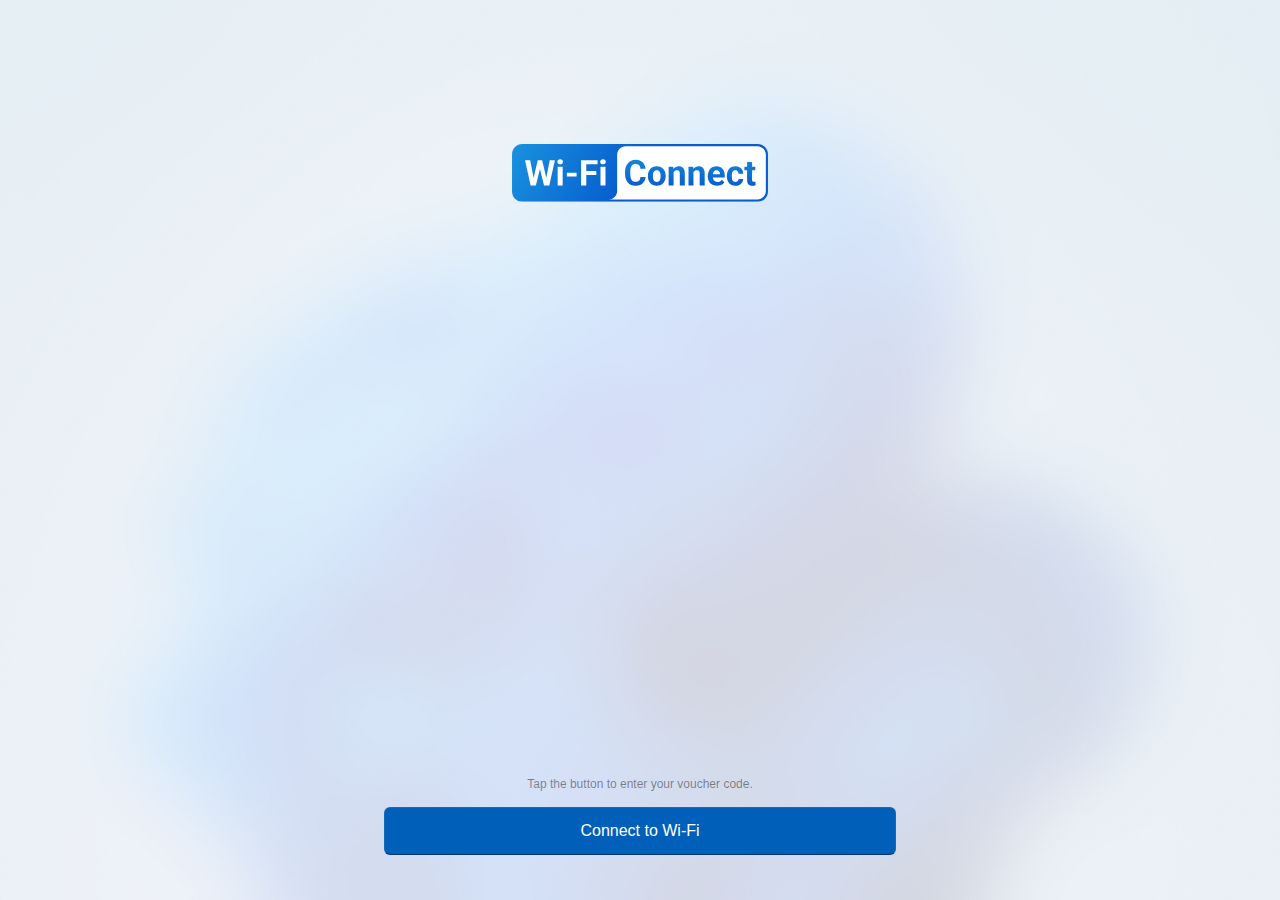
==== commit 2054162b: "v24.12.25b" ====
--- a/index.html
+++ b/index.html
@@ -8,7 +8,41 @@
 <link rel="stylesheet" href="index.css" />
 
 <body class="portal relative" theme="day">
-  <img src="wifi-connect-logo.svg" alt="Wi-Fi Connect logo" class="absolute logo" />
+  <svg class="absolute logo" viewBox="0 0 599 135" fill="none" xmlns="http://www.w3.org/2000/svg">
+    <g clip-path="url(#clip0_225_2)">
+      <path
+        d="M575 0H24C10.7452 0 0 10.7452 0 24V111C0 124.255 10.7452 135 24 135H575C588.255 135 599 124.255 599 111V24C599 10.7452 588.255 0 575 0Z"
+        fill="url(#paint0_linear_225_2)"
+      />
+      <path
+        fill-rule="evenodd"
+        clip-rule="evenodd"
+        d="M266 5C254.954 5 246 13.9543 246 25V106V110C246 121.046 237.046 130 226 130H266H270H574C585.046 130 594 121.046 594 110V25C594 13.9543 585.046 5 574 5H266Z"
+        fill="white"
+      />
+      <path
+        d="M48.4937 87.6382L60.2466 37.9922H66.812L68.3115 46.2598L55.7886 97H48.7368L48.4937 87.6382ZM42.4551 37.9922L52.1816 87.6382L51.3711 97H43.5088L30.4185 37.9922H42.4551ZM78.646 87.4355L88.251 37.9922H100.288L87.2378 97H79.3755L78.646 87.4355ZM70.5 37.9922L82.334 87.8408L82.0098 97H74.958L62.354 46.2192L63.9751 37.9922H70.5ZM118.484 53.1494V97H106.772V53.1494H118.484ZM106.042 41.7207C106.042 40.0186 106.637 38.6136 107.826 37.5059C109.014 36.3981 110.609 35.8442 112.608 35.8442C114.58 35.8442 116.161 36.3981 117.35 37.5059C118.565 38.6136 119.173 40.0186 119.173 41.7207C119.173 43.4229 118.565 44.8278 117.35 45.9355C116.161 47.0433 114.58 47.5972 112.608 47.5972C110.609 47.5972 109.014 47.0433 107.826 45.9355C106.637 44.8278 106.042 43.4229 106.042 41.7207ZM151.149 67.0908V76.25H128.251V67.0908H151.149ZM173.764 37.9922V97H161.605V37.9922H173.764ZM197.27 63.2002V72.6836H170.44V63.2002H197.27ZM200.106 37.9922V47.5161H170.44V37.9922H200.106ZM218.749 53.1494V97H207.037V53.1494H218.749ZM206.307 41.7207C206.307 40.0186 206.902 38.6136 208.09 37.5059C209.279 36.3981 210.873 35.8442 212.873 35.8442C214.845 35.8442 216.425 36.3981 217.614 37.5059C218.83 38.6136 219.438 40.0186 219.438 41.7207C219.438 43.4229 218.83 44.8278 217.614 45.9355C216.425 47.0433 214.845 47.5972 212.873 47.5972C210.873 47.5972 209.279 47.0433 208.09 45.9355C206.902 44.8278 206.307 43.4229 206.307 41.7207Z"
+        fill="white"
+      />
+      <path
+        d="M300.474 77.4253H312.591C312.348 81.397 311.254 84.9229 309.309 88.0029C307.39 91.083 304.702 93.4876 301.244 95.2168C297.812 96.946 293.679 97.8105 288.842 97.8105C285.06 97.8105 281.669 97.1621 278.67 95.8652C275.671 94.5413 273.104 92.6501 270.97 90.1914C268.862 87.7327 267.255 84.7607 266.147 81.2754C265.039 77.79 264.485 73.8859 264.485 69.563V65.4697C264.485 61.1468 265.053 57.2427 266.188 53.7573C267.349 50.245 268.997 47.2594 271.132 44.8008C273.293 42.3421 275.874 40.4508 278.873 39.127C281.872 37.8031 285.222 37.1411 288.923 37.1411C293.841 37.1411 297.988 38.0327 301.365 39.8159C304.77 41.5991 307.404 44.0578 309.268 47.1919C311.159 50.326 312.294 53.8924 312.672 57.8911H300.514C300.379 55.5135 299.906 53.5007 299.096 51.8525C298.285 50.1774 297.056 48.9211 295.408 48.0835C293.787 47.2189 291.625 46.7866 288.923 46.7866C286.897 46.7866 285.127 47.1649 283.614 47.9214C282.101 48.6779 280.831 49.8262 279.805 51.3662C278.778 52.9062 278.008 54.8516 277.495 57.2021C277.008 59.5257 276.765 62.2546 276.765 65.3887V69.563C276.765 72.616 276.995 75.3044 277.454 77.6279C277.913 79.9245 278.616 81.8698 279.562 83.4639C280.534 85.0309 281.777 86.2197 283.29 87.0303C284.83 87.8138 286.681 88.2056 288.842 88.2056C291.382 88.2056 293.476 87.8003 295.124 86.9897C296.772 86.1792 298.028 84.9769 298.893 83.3828C299.785 81.7887 300.312 79.8029 300.474 77.4253ZM317.981 75.5205V74.6694C317.981 71.4543 318.441 68.4958 319.359 65.7939C320.278 63.0651 321.615 60.701 323.372 58.7017C325.128 56.7023 327.289 55.1488 329.856 54.041C332.423 52.9062 335.368 52.3389 338.691 52.3389C342.014 52.3389 344.973 52.9062 347.566 54.041C350.16 55.1488 352.335 56.7023 354.091 58.7017C355.875 60.701 357.225 63.0651 358.144 65.7939C359.063 68.4958 359.522 71.4543 359.522 74.6694V75.5205C359.522 78.7087 359.063 81.6672 358.144 84.396C357.225 87.0978 355.875 89.4619 354.091 91.4883C352.335 93.4876 350.174 95.0412 347.607 96.1489C345.04 97.2567 342.095 97.8105 338.772 97.8105C335.449 97.8105 332.49 97.2567 329.896 96.1489C327.33 95.0412 325.155 93.4876 323.372 91.4883C321.615 89.4619 320.278 87.0978 319.359 84.396C318.441 81.6672 317.981 78.7087 317.981 75.5205ZM329.653 74.6694V75.5205C329.653 77.3577 329.815 79.0734 330.14 80.6675C330.464 82.2616 330.977 83.6665 331.68 84.8823C332.409 86.0711 333.355 87.0033 334.517 87.6787C335.678 88.3542 337.097 88.6919 338.772 88.6919C340.393 88.6919 341.785 88.3542 342.946 87.6787C344.108 87.0033 345.04 86.0711 345.743 84.8823C346.445 83.6665 346.958 82.2616 347.283 80.6675C347.634 79.0734 347.81 77.3577 347.81 75.5205V74.6694C347.81 72.8862 347.634 71.2111 347.283 69.644C346.958 68.05 346.432 66.645 345.702 65.4292C345 64.1864 344.068 63.2137 342.906 62.5112C341.744 61.8088 340.339 61.4575 338.691 61.4575C337.043 61.4575 335.638 61.8088 334.476 62.5112C333.341 63.2137 332.409 64.1864 331.68 65.4292C330.977 66.645 330.464 68.05 330.14 69.644C329.815 71.2111 329.653 72.8862 329.653 74.6694ZM378.124 62.5112V97H366.452V53.1494H377.395L378.124 62.5112ZM376.422 73.5347H373.261C373.261 70.2925 373.68 67.3745 374.517 64.7808C375.355 62.16 376.53 59.931 378.043 58.0938C379.556 56.2295 381.353 54.811 383.433 53.8384C385.541 52.8387 387.891 52.3389 390.485 52.3389C392.538 52.3389 394.416 52.6361 396.118 53.2305C397.82 53.8249 399.279 54.7705 400.495 56.0674C401.738 57.3643 402.684 59.0799 403.332 61.2144C404.007 63.3488 404.345 65.9561 404.345 69.0361V97H392.592V68.9956C392.592 67.0503 392.322 65.5373 391.782 64.4565C391.241 63.3758 390.444 62.6193 389.391 62.187C388.364 61.7277 387.094 61.498 385.581 61.498C384.014 61.498 382.65 61.8088 381.488 62.4302C380.353 63.0516 379.407 63.9162 378.651 65.0239C377.921 66.1047 377.368 67.3745 376.989 68.8335C376.611 70.2925 376.422 71.8595 376.422 73.5347ZM424.649 62.5112V97H412.978V53.1494H423.92L424.649 62.5112ZM422.947 73.5347H419.786C419.786 70.2925 420.205 67.3745 421.042 64.7808C421.88 62.16 423.055 59.931 424.568 58.0938C426.081 56.2295 427.878 54.811 429.958 53.8384C432.066 52.8387 434.417 52.3389 437.01 52.3389C439.064 52.3389 440.941 52.6361 442.644 53.2305C444.346 53.8249 445.805 54.7705 447.021 56.0674C448.263 57.3643 449.209 59.0799 449.857 61.2144C450.533 63.3488 450.871 65.9561 450.871 69.0361V97H439.118V68.9956C439.118 67.0503 438.847 65.5373 438.307 64.4565C437.767 63.3758 436.97 62.6193 435.916 62.187C434.889 61.7277 433.619 61.498 432.106 61.498C430.539 61.498 429.175 61.8088 428.013 62.4302C426.878 63.0516 425.933 63.9162 425.176 65.0239C424.447 66.1047 423.893 67.3745 423.515 68.8335C423.136 70.2925 422.947 71.8595 422.947 73.5347ZM479.929 97.8105C476.524 97.8105 473.471 97.2702 470.77 96.1895C468.068 95.0817 465.771 93.5552 463.88 91.6099C462.016 89.6646 460.584 87.4085 459.584 84.8418C458.584 82.248 458.084 79.4922 458.084 76.5742V74.9531C458.084 71.6299 458.557 68.5903 459.503 65.8345C460.449 63.0786 461.799 60.6875 463.556 58.6611C465.339 56.6348 467.5 55.0812 470.04 54.0005C472.58 52.8927 475.444 52.3389 478.632 52.3389C481.739 52.3389 484.495 52.8522 486.899 53.8789C489.304 54.9056 491.317 56.3646 492.938 58.2559C494.586 60.1471 495.829 62.4167 496.667 65.0645C497.504 67.6852 497.923 70.6032 497.923 73.8184V78.6816H463.069V70.9004H486.454V70.0088C486.454 68.3877 486.156 66.9422 485.562 65.6724C484.995 64.3755 484.13 63.3488 482.968 62.5923C481.806 61.8358 480.32 61.4575 478.51 61.4575C476.97 61.4575 475.646 61.7952 474.539 62.4707C473.431 63.1462 472.526 64.0918 471.823 65.3076C471.148 66.5234 470.634 67.9554 470.283 69.6035C469.959 71.2246 469.797 73.0078 469.797 74.9531V76.5742C469.797 78.3304 470.04 79.9515 470.526 81.4375C471.04 82.9235 471.756 84.2069 472.674 85.2876C473.62 86.3683 474.755 87.2059 476.079 87.8003C477.43 88.3947 478.956 88.6919 480.658 88.6919C482.766 88.6919 484.724 88.2866 486.535 87.4761C488.372 86.6385 489.952 85.3822 491.276 83.707L496.95 89.8672C496.032 91.1911 494.775 92.4609 493.181 93.6768C491.614 94.8926 489.723 95.8923 487.507 96.6758C485.292 97.4323 482.766 97.8105 479.929 97.8105ZM522.685 88.6919C524.117 88.6919 525.387 88.4217 526.495 87.8813C527.602 87.314 528.467 86.5304 529.088 85.5308C529.737 84.5041 530.075 83.3018 530.102 81.9238H541.084C541.057 85.0039 540.233 87.7463 538.612 90.1509C536.991 92.5285 534.816 94.4062 532.087 95.7842C529.359 97.1351 526.306 97.8105 522.928 97.8105C519.524 97.8105 516.552 97.2432 514.012 96.1084C511.5 94.9736 509.406 93.4066 507.73 91.4072C506.055 89.3809 504.799 87.0303 503.961 84.3555C503.124 81.6536 502.705 78.7627 502.705 75.6826V74.5073C502.705 71.4002 503.124 68.5093 503.961 65.8345C504.799 63.1326 506.055 60.7821 507.73 58.7827C509.406 56.7563 511.5 55.1758 514.012 54.041C516.525 52.9062 519.47 52.3389 522.847 52.3389C526.441 52.3389 529.588 53.0278 532.29 54.4058C535.019 55.7837 537.153 57.756 538.693 60.3228C540.26 62.8625 541.057 65.875 541.084 69.3604H530.102C530.075 67.9014 529.764 66.5775 529.169 65.3887C528.602 64.1999 527.764 63.2542 526.657 62.5518C525.576 61.8223 524.239 61.4575 522.645 61.4575C520.942 61.4575 519.551 61.8223 518.47 62.5518C517.389 63.2542 516.552 64.2269 515.958 65.4697C515.363 66.6855 514.944 68.077 514.701 69.644C514.485 71.1841 514.377 72.8052 514.377 74.5073V75.6826C514.377 77.3848 514.485 79.0194 514.701 80.5864C514.917 82.1535 515.323 83.5449 515.917 84.7607C516.538 85.9766 517.389 86.9357 518.47 87.6382C519.551 88.3407 520.956 88.6919 522.685 88.6919ZM569.332 53.1494V61.417H543.8V53.1494H569.332ZM550.122 42.3286H561.794V83.7881C561.794 85.0579 561.956 86.0306 562.28 86.7061C562.632 87.3815 563.145 87.8543 563.82 88.1245C564.496 88.3677 565.347 88.4893 566.374 88.4893C567.103 88.4893 567.751 88.4622 568.319 88.4082C568.913 88.3271 569.413 88.2461 569.818 88.165L569.859 96.7568C568.859 97.0811 567.778 97.3377 566.617 97.5269C565.455 97.716 564.172 97.8105 562.767 97.8105C560.2 97.8105 557.957 97.3918 556.039 96.5542C554.148 95.6896 552.689 94.3117 551.662 92.4204C550.635 90.5291 550.122 88.0435 550.122 84.9634V42.3286Z"
+        fill="url(#paint1_linear_225_2)"
+      />
+    </g>
+    <defs>
+      <linearGradient id="paint0_linear_225_2" x1="8" y1="8.00001" x2="245.5" y2="135" gradientUnits="userSpaceOnUse">
+        <stop stop-color="#1890DE" />
+        <stop offset="1" stop-color="#075DCE" />
+      </linearGradient>
+      <linearGradient id="paint1_linear_225_2" x1="416" y1="20" x2="416" y2="100" gradientUnits="userSpaceOnUse">
+        <stop stop-color="#1890DE" />
+        <stop offset="1" stop-color="#075DCE" />
+      </linearGradient>
+      <clipPath id="clip0_225_2">
+        <rect width="599" height="135" fill="white" />
+      </clipPath>
+    </defs>
+  </svg>
   <nav id="hero-container" class="absolute">
     <p class="login-tip">Tap the button to enter your voucher code.</p>
     <button id="connect-btn">Connect to Wi-Fi</button>
@@ -66,7 +100,21 @@
     </div>
   </main>
   <section id="success-container" class="absolute hidden">
-    <img src="check.svg" alt="Check indicator from Microsoft update" />
+    <svg width="64" height="64" viewBox="0 0 32 32" fill="none" xmlns="http://www.w3.org/2000/svg">
+      <circle cx="16" cy="16" r="16" fill="url(#paint0_linear_253_4)" />
+      <path
+        fill-rule="evenodd"
+        clip-rule="evenodd"
+        d="M22 13.3842L20.6158 12L14.3687 18.2471L11.3842 15.2625L10 16.6467L14.3683 21.0149L14.9724 20.4108L14.9729 20.4112L22 13.3842Z"
+        fill="white"
+      />
+      <defs>
+        <linearGradient id="paint0_linear_253_4" x1="5" y1="5" x2="27" y2="27" gradientUnits="userSpaceOnUse">
+          <stop stop-color="#56B60E" />
+          <stop offset="1" stop-color="#107C10" />
+        </linearGradient>
+      </defs>
+    </svg>
     <p>&nbsp;</p>
   </section>
   <audio id="login-success-sound" src="minecraft-xp.mp3"></audio>
--- a/index.css
+++ b/index.css
@@ -152,7 +152,7 @@
 }
 
 #hint-container {
-  align-items: center;
+  align-items: flex-start;
 }
 
 #hint-container svg {
@@ -166,8 +166,9 @@
 }
 
 #oper-hint {
+  font-size: 14px;
   color: var(--color-error);
-  padding-left: 4px;
+  padding: 2px 0 0 4px;
 }
 
 #input-voucher {
@@ -180,7 +181,7 @@
 #input-line {
   bottom: 0;
   width: 100%;
-  height: 1px;
+  height: 2px;
   background: var(--input-bottom-inactive);
 }
 
